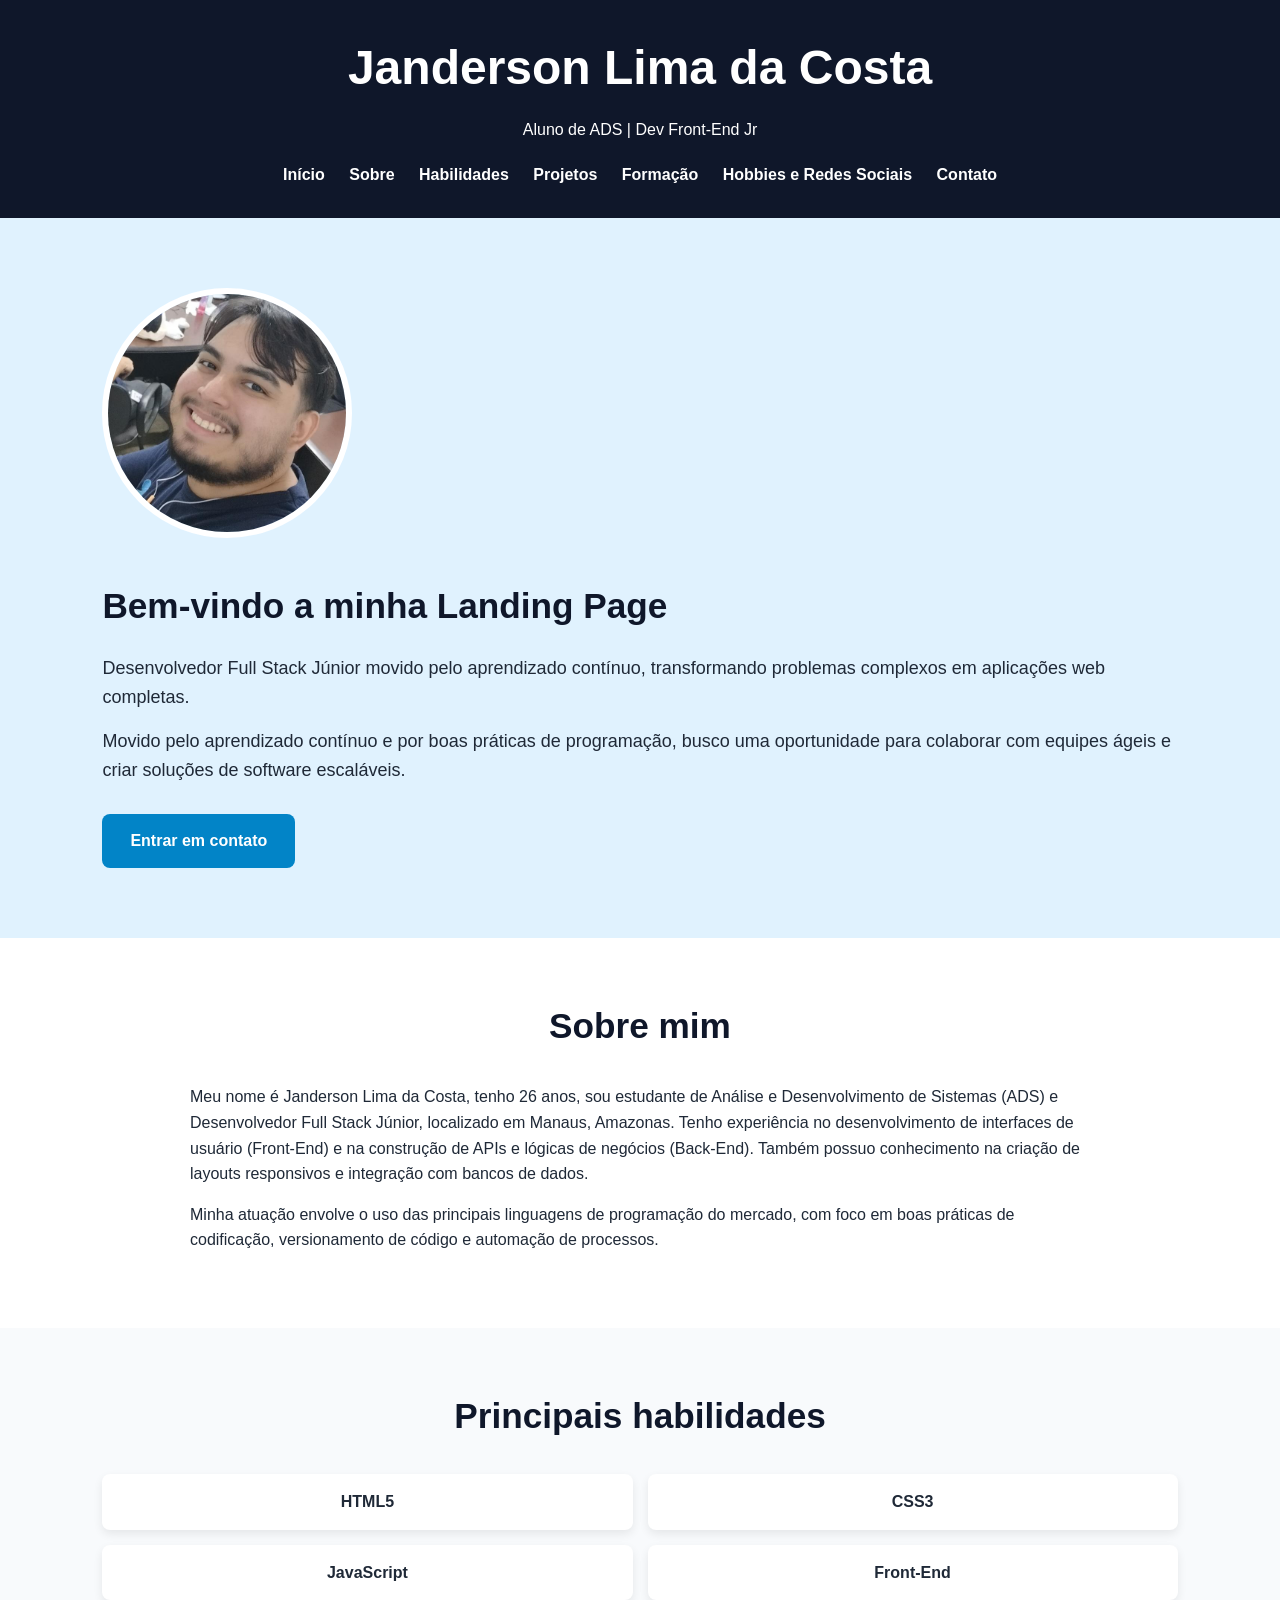
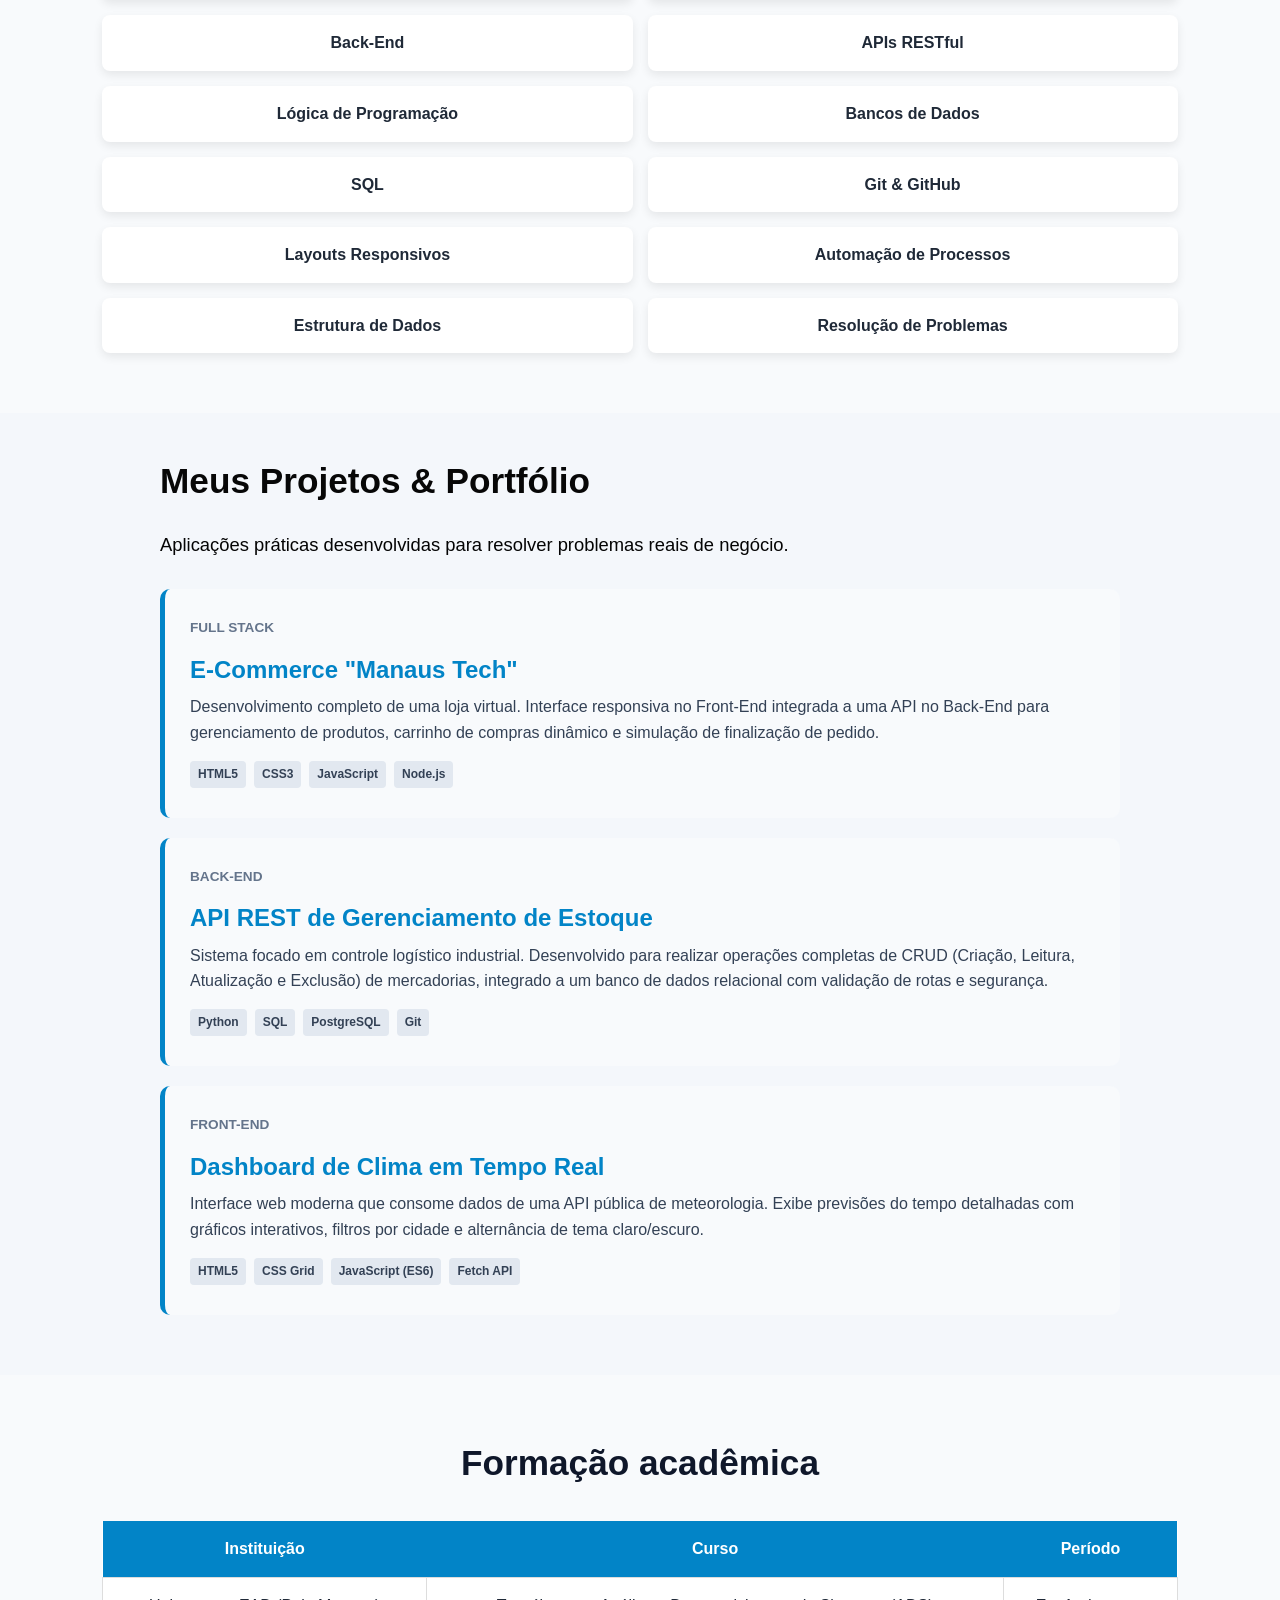
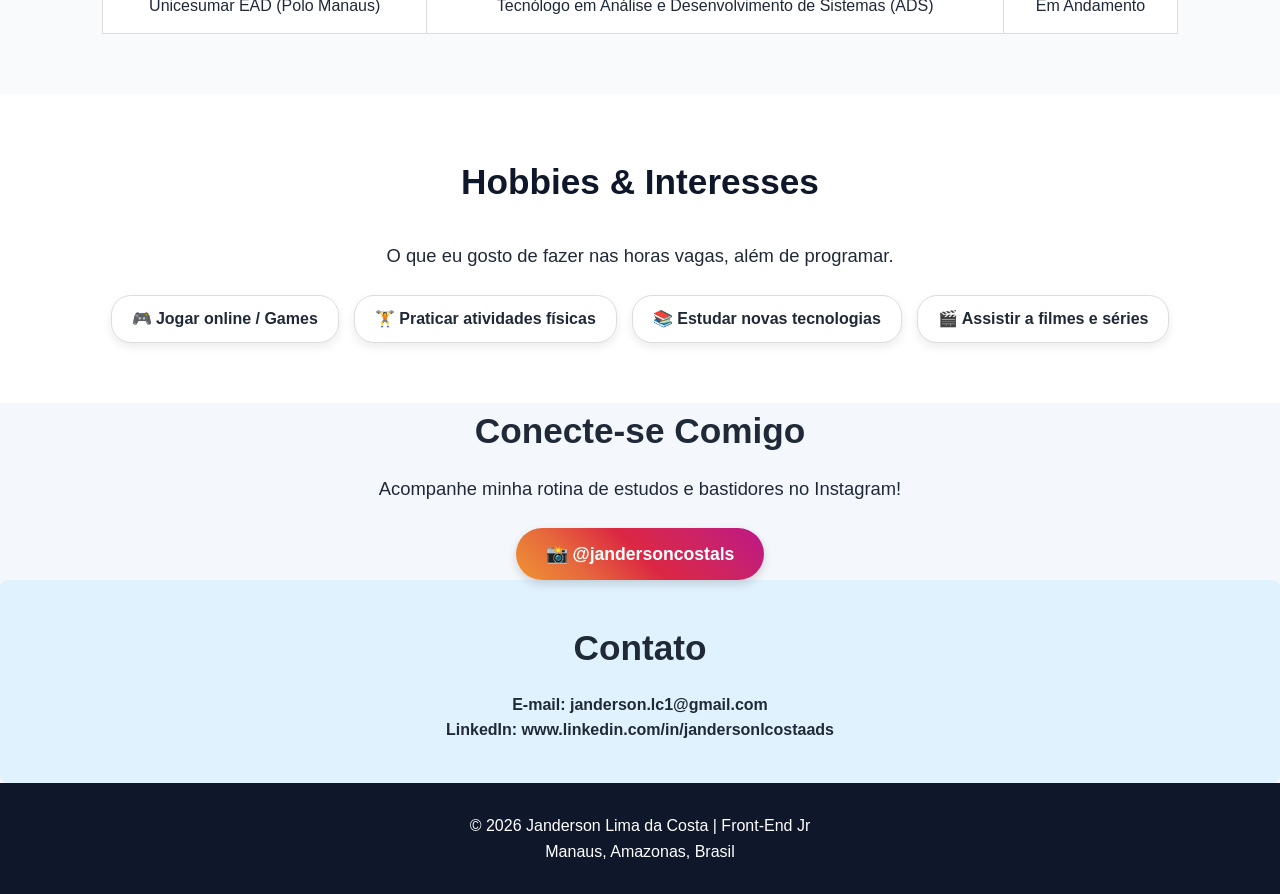
==== Index.html @ ffc3fad6 "Corrigido o nome dos arquivos para leitura correta nos deploys" ====
<!doctype html>
<html lang="pt-BR">
  <head>
    <meta charset="UTF-8" />
    <meta name="viewport" content="width=device-width, initial-scale=1.0" />
    <title>Janderson Costa | Aluno de ADS</title>

    <link rel="stylesheet" href="Style.css" />
    <style>
      html {
        scroll-behavior: smooth;
      }
    </style>
  </head>

  <body>
    <header class="cabecalho">
      <h1>Janderson Lima da Costa</h1>
      <p>Aluno de ADS | Dev Front-End Jr</p>

      <nav class="menu">
        <a href="#inicio">Início</a>
        <a href="#sobre">Sobre</a>
        <a href="#habilidades">Habilidades</a>
        <a href="#projetos">Projetos</a>
        <a href="#formacao">Formação</a>
        <a href="#Hobbies">Hobbies e Redes Sociais</a>
        <a href="#contato">Contato</a>
      </nav>
    </header>

    <main>
      <section id="inicio" class="hero">
        <img
          src="Foto perfil.jpeg"
          alt="Foto de Janderson Costa"
          class="foto-perfil"
          onerror="this.onerror=null; this.src='5907.jpg';"
          
        />

        <div>
          <h2>Bem-vindo a minha Landing Page</h2>

          <p>
            Desenvolvedor Full Stack Júnior movido pelo aprendizado contínuo,
            transformando problemas complexos em aplicações web completas.
          </p>

          <p>
            Movido pelo aprendizado contínuo e por boas práticas de programação,
            busco uma oportunidade para colaborar com equipes ágeis e criar
            soluções de software escaláveis.
          </p>

          <a href="#contato" class="botao">Entrar em contato</a>
        </div>
      </section>

      <section id="sobre" class="secao">
        <h2>Sobre mim</h2>

        <p>
          Meu nome é Janderson Lima da Costa, tenho 26 anos, sou estudante de
          Análise e Desenvolvimento de Sistemas (ADS) e Desenvolvedor Full Stack
          Júnior, localizado em Manaus, Amazonas. Tenho experiência no
          desenvolvimento de interfaces de usuário (Front-End) e na construção
          de APIs e lógicas de negócios (Back-End). Também possuo conhecimento
          na criação de layouts responsivos e integração com bancos de dados.
        </p>

        <p>
          Minha atuação envolve o uso das principais linguagens de programação
          do mercado, com foco em boas práticas de codificação, versionamento de
          código e automação de processos.
        </p>
      </section>

      <section id="habilidades" class="secao destaque">
        <h2>Principais habilidades</h2>

        <ul class="lista-cards">
          <li>HTML5</li>
          <li>CSS3</li>
          <li>JavaScript</li>
          <li>Front-End</li>
          <li>Back-End</li>
          <li>APIs RESTful</li>
          <li>Lógica de Programação</li>
          <li>Bancos de Dados</li>
          <li>SQL</li>
          <li>Git & GitHub</li>
          <li>Layouts Responsivos</li>
          <li>Automação de Processos</li>
          <li>Estrutura de Dados</li>
          <li>Resolução de Problemas</li>
        </ul>
      </section>

      <!-- SEÇÃO DE PROJETOS -->
      <section id="projetos" class="secao-projetos">
        <h2>Meus Projetos & Portfólio</h2>
        <p class="subtitulo">
          Aplicações práticas desenvolvidas para resolver problemas reais de
          negócio.
        </p>

        <div class="container-projetos">
          <!-- Projeto 1 -->
          <article class="card-projeto">
            <div class="tag-tecnologia">Full Stack</div>
            <h3>E-Commerce "Manaus Tech"</h3>
            <p>
              Desenvolvimento completo de uma loja virtual. Interface responsiva
              no Front-End integrada a uma API no Back-End para gerenciamento de
              produtos, carrinho de compras dinâmico e simulação de finalização
              de pedido.
            </p>
            <div class="badges">
              <span>HTML5</span> <span>CSS3</span> <span>JavaScript</span>
              <span>Node.js</span>
            </div>
          </article>

          <!-- Projeto 2 -->
          <article class="card-projeto">
            <div class="tag-tecnologia">Back-End</div>
            <h3>API REST de Gerenciamento de Estoque</h3>
            <p>
              Sistema focado em controle logístico industrial. Desenvolvido para
              realizar operações completas de CRUD (Criação, Leitura,
              Atualização e Exclusão) de mercadorias, integrado a um banco de
              dados relacional com validação de rotas e segurança.
            </p>
            <div class="badges">
              <span>Python</span> <span>SQL</span> <span>PostgreSQL</span>
              <span>Git</span>
            </div>
          </article>

          <!-- Projeto 3 -->
          <article class="card-projeto">
            <div class="tag-tecnologia">Front-End</div>
            <h3>Dashboard de Clima em Tempo Real</h3>
            <p>
              Interface web moderna que consome dados de uma API pública de
              meteorologia. Exibe previsões do tempo detalhadas com gráficos
              interativos, filtros por cidade e alternância de tema
              claro/escuro.
            </p>
            <div class="badges">
              <span>HTML5</span> <span>CSS Grid</span>
              <span>JavaScript (ES6)</span> <span>Fetch API</span>
            </div>
          </article>
        </div>
      </section>

      <section id="formacao" class="secao destaque">
        <h2>Formação acadêmica</h2>

        <table>
          <thead>
            <tr>
              <th>Instituição</th>
              <th>Curso</th>
              <th>Período</th>
            </tr>
          </thead>

          <tbody>
            <tr>
              <td>Unicesumar EAD (Polo Manaus)</td>
              <td>Tecnólogo em Análise e Desenvolvimento de Sistemas (ADS)</td>
              <td>Em Andamento</td>
            </tr>
          </tbody>
        </table>
      </section>

      <!-- SEÇÃO DE HOBBIES E INTERESSES -->
      <section id="Hobbies" class="secao">
        <h2>Hobbies & Interesses</h2>
        <p
          class="subtitulo"
          style="
            text-align: center !important;
            width: 100% !important;
            display: block !important;
            margin: 0 auto 25px auto !important;
          "
        >
          O que eu gosto de fazer nas horas vagas, além de programar.
        </p>

        <ul class="lista-hobbies">
          <li>🎮 Jogar online / Games</li>
          <li>🏋️ Praticar atividades físicas</li>
          <li>📚 Estudar novas tecnologias</li>
          <li>🎬 Assistir a filmes e séries</li>
        </ul>
      </section>

      <!-- SEÇÃO DE REDES SOCIAIS -->
      <section id="redes-sociais" class="secao-destaque">
        <h2>Conecte-se Comigo</h2>
        <p class="subtitulo">
          Acompanhe minha rotina de estudos e bastidores no Instagram!
        </p>

        <div class="container-instagram">
          <a
            href="https://www.instagram.com/jandersoncostals/"
            target="_blank"
            class="btn-instagram"
          >
            📸 @jandersoncostals
          </a>
        </div>
      </section>

      <section class="secao-contato" id="contato">
  <h2>Contato</h2>
  <p><strong>E-mail: janderson.lc1@gmail.com</p></strong>
  <p><strong>LinkedIn: www.linkedin.com/in/jandersonlcostaads</p></strong>
</section>

    </main>

    <footer class="rodape">
      <p>© 2026 Janderson Lima da Costa | Front-End Jr</p>
      <p>Manaus, Amazonas, Brasil</p>
    </footer>
  </body>
</html>
---- Style.css ----
/* =====================================================
   CSS
   ===================================================== */

* {
  margin: 0;
  padding: 0;
  box-sizing: border-box;
}

/* =====================================================
   BODY
   ===================================================== */

body {
  /* Fonte utilizada na página */
  font-family: Arial, sans-serif;

  /* Cor de fundo da página */
  background-color: #f4f7fb;

  /* Cor padrão dos textos */
  color: #1f2937;

  /* Espaçamento entre linhas */
  line-height: 1.6;
}

/* =====================================================
   CABEÇALHO
   ===================================================== */

/*
Classe utilizada no HEADER.

Responsável pela área superior da página.
*/
.cabecalho {
  /* Cor de fundo */
  background-color: #0f172a;

  /* Cor dos textos */
  color: white;

  /* Espaçamento interno */
  padding: 30px 8%;

  /* Centraliza os textos */
  text-align: center;
}

/*
Título principal do cabeçalho
*/
.cabecalho h1 {
  /* Tamanho da fonte */
  font-size: 36px;

  /* Espaço abaixo do título */
  margin-bottom: 10px;
}

/*
Subtítulo do cabeçalho
*/
.cabecalho p {
  margin-bottom: 20px;
}

/* =====================================================
   MENU
   ===================================================== */

/*
Links do menu de navegação.
*/
.menu a {
  /* Cor do link */
  color: white;

  /* Remove o sublinhado */
  text-decoration: none;

  /* Espaçamento entre os links */
  margin: 0 10px;

  /* Texto em negrito */
  font-weight: bold;
}

/*
Pseudo-classe hover.

É aplicada quando o mouse passa sobre o elemento.
*/
.menu a:hover {
  color: #38bdf8;
}

/* =====================================================
   HERO
   ===================================================== */

/*
Hero é a primeira seção visual da página.

Contém:
- Foto
- Texto principal
- Botão
*/
.hero {
  /* Ativa o Flexbox */
  display: flex;
  flex-wrap: wrap;
  /* Alinha os itens verticalmente */
  align-items: center;

  /* Espaço entre foto e texto */
  gap: 40px;

  /* Espaçamento interno */
  padding: 70px 8%;

  /* Cor de fundo */
  background-color: #e0f2fe;
}

/* =====================================================
   FOTO DE PERFIL
   ===================================================== */

/*
Imagem principal do currículo.
*/
.foto-perfil {
  /* Largura */
  width: 250px;

  /* Altura */
  height: 250px;

  /* Torna a imagem circular */
  border-radius: 50%;

  /* Ajusta o corte da imagem */
  object-fit: cover;

  /* Borda branca */
  border: 6px solid white;
}

/* =====================================================
   TÍTULO PRINCIPAL DA HERO
   ===================================================== */

.hero h2 {
  font-size: 36px;

  color: #0f172a;

  margin-bottom: 20px;
}

/*
Parágrafos da seção inicial.
*/
.hero p {
  margin-bottom: 15px;

  font-size: 18px;
}

/* =====================================================
   BOTÃO
   ===================================================== */

/*
Botão principal da página.
*/
.botao {
  /* Permite comportamentos de bloco */
  display: inline-block;

  /* Cor de fundo */
  background-color: #0284c7;

  /* Cor do texto */
  color: white;

  /* Espaçamento interno */
  padding: 14px 28px;

  /* Bordas arredondadas */
  border-radius: 8px;

  /* Remove sublinhado */
  text-decoration: none;

  /* Negrito */
  font-weight: bold;

  margin-top: 15px;
}

/*
Efeito ao passar o mouse.
*/
.botao:hover {
  background-color: #0369a1;
}

/* =====================================================
   SEÇÕES DA PÁGINA
   ===================================================== */

/*
Classe reutilizada em várias seções.
*/
.secao {
  padding: 60px 8%;

  background-color: white;
}

/*
Títulos das seções.
*/
.secao h2 {
  text-align: center;

  color: #0f172a;

  font-size: 32px;

  margin-bottom: 30px;
}

/*
Parágrafos das seções.
*/
.secao p {
  max-width: 900px;

  margin: 0 auto 15px auto;
}

/* =====================================================
   FUNDO ALTERNATIVO
   ===================================================== */

.destaque {
  background-color: #f8fafc;
}

/* =====================================================
   GRID DE HABILIDADES
   ===================================================== */

.lista-cards {
  display: grid;

  /* 4 colunas iguais */
  grid-template-columns: repeat(2, 1fr);

  gap: 15px;

  list-style: none;
}

/*
Cada item da lista.
*/
.lista-cards li {
  background-color: white;

  padding: 15px;

  border-radius: 8px;

  text-align: center;

  font-weight: bold;

  box-shadow: 0 4px 10px rgba(0, 0, 0, 0.08);
}

/* =====================================================
   CARDS DE PROJETOS)
   ===================================================== */

.secao-projetos {
  padding: 40px 20px;
  max-width: 1000px;
  margin: 0 auto;
}

.secao-projetos h2 {
  color: #070707;
  margin-bottom: 20px;
}

.secao-projetos .subtitulo {
  color: #040404;
  margin-bottom: 30px;
  font-size: 1.1rem;
}

.card-projeto {
  background-color: #f8fafc;
  padding: 25px;
  /* Barra lateral colorida azul */
  border-left: 5px solid #0284c7;
  border-radius: 10px;
  margin-bottom: 20px;
  text-align: left;
}

.card-projeto h3 {
  color: #0284c7;
  margin-bottom: 5px;
  font-size: 1.4rem;
}

.tag-tecnologia {
  display: inline-block;
  color: #64748b;
  font-size: 0.85rem;
  font-weight: bold;
  text-transform: uppercase;
  margin-bottom: 12px;
}

.card-projeto p {
  color: #334155;
  line-height: 1.6;
  margin-bottom: 15px;
}

.badges {
  display: flex;
  flex-wrap: wrap;
  gap: 8px;
  margin-bottom: 5px; /* Ajustado para fechar o card de uma forma que achei elegante */
}

.badges span {
  background-color: #e2e8f0;
  color: #334155;
  font-size: 0.75rem;
  font-weight: 600;
  padding: 4px 8px;
  border-radius: 4px;
}

/* =====================================================
   TABELA
   ===================================================== */

/*
Tabela completa.
*/
table {
  text-align: center;
  vertical-align: middle;
  width: 100%;
  
  border-collapse: collapse;

  background-color: white;
}

/*
Cabeçalho da tabela.
*/
th {
  background-color: #0284c7;

  color: white;

  padding: 15px;
}

/*
Células da tabela.
*/
td {
  padding: 15px;

  border: 1px solid #ddd;
}
/* Ativa as regras apenas na tela do celular */
@media (max-width: 480px) {
  
  /* Transforma a tabela, o corpo e as linhas em blocos de largura total */
  table, tbody, tr, td {
    display: block;
    width: 100%;
    box-sizing: border-box;
  }

  /* Cria um espaçamento entre cada card para eles não colarem um no outro */
  td {
    margin-bottom: 15px; /* Empurra o próximo card para baixo */
    background-color: white;
    
    /* Mantém os cantos arredondados e a sombra do seu layout */
    border: 1px solid #ddd;
    border-radius: 8px;
    box-shadow: 0 4px 6px rgba(0, 0, 0, 0.05);
  }

  /* Opcional: Remove o espaçamento do último item para não sobrar espaço no fim */
  td:last-child {
    margin-bottom: 0;
  }

  /* Esconde o cabeçalho azul (th) no celular para não quebrar a estrutura */
  th {
    display: none;
  }
}
/* =====================================================
   AJUSTE GLOBAL DE FONTES (TÍTULOS E SUBTÍTULOS)
   ===================================================== */

/* Título principal do site (Seção Hero / Abertura) */
h1 {
  font-size: 3rem !important;
}

/* Títulos de todas as seções (Projetos, Formação, Hobbies, etc.) */
h2 {
  font-size: 2.2rem !important; /* Aumenta o tamanho padrão de todos os h2 */
  margin-bottom: 15px;
}

/* Títulos internos dos cards (Nome dos projetos, etc.) */
h3 {
  font-size: 1.5rem !important; /* Melhora a leitura dentro dos blocos */
}

/* Todos os subtítulos/parágrafos de descrição das seções */
.subtitulo {
  font-size: 1.15rem !important;
  line-height: 1.6;
}

/* =====================================================
   ESTRUTURA FLEX PARA TÍTULO E SUBTÍTULO
   ===================================================== */

/* Transforma apenas os blocos de texto em containers Flexbox */
#hobbies h2,
#redes-sociais h2,
#hobbies .subtitulo,
#redes-sociais .subtitulo {
  display: flex !important;
  justify-content: center !important;
  text-align: center !important;
  width: 100% !important;
  margin-left: auto !important;
  margin-right: auto !important;
}

/* Ajusta a margem inferior dos subtítulos flex */
#hobbies .subtitulo,
#redes-sociais .subtitulo {
  margin-bottom: 25px !important;
  max-width: 800px; /* Limita o tamanho do parágrafo para melhor leitura */
}

/* =====================================================
   ESTILIZAÇÃO DOS COMPONENTES DE HOBBIES E REDE SOCIAL
   ===================================================== */

/* Configura a lista de hobbies */
.lista-hobbies {
  display: flex !important;
  flex-wrap: wrap !important;
  justify-content: center !important;
  gap: 15px;
  padding: 0 !important;
  margin: 15px auto 0 auto !important;
  list-style: none !important;
  width: 100% !important;
}

/* Itens da lista de Hobbies */
.lista-hobbies li {
  background-color: white;
  border: 1px solid #ddd;
  padding: 10px 20px;
  border-radius: 20px;
  font-size: 1rem;
  font-weight: bold;
  color: #1f2937;
  box-shadow: 0 4px 10px rgba(0, 0, 0, 0.08);
}

/* Alinhamento do botão do Instagram */
.container-instagram {
  display: flex !important;
  justify-content: center !important;
  width: 100% !important;
  margin-top: 15px !important;
}

/* Botão com o gradiente oficial do Instagram */
.btn-instagram {
  display: inline-block;
  background: linear-gradient(
    45deg,
    #f09433 0%,
    #e6683c 25%,
    #dc2743 50%,
    #cc2366 75%,
    #bc1888 100%
  );
  color: white;
  text-decoration: none;
  font-weight: bold;
  font-size: 1.1rem;
  padding: 12px 30px;
  border-radius: 30px;
  box-shadow: 0 4px 10px rgba(0, 0, 0, 0.15);
  transition:
    transform 0.2s ease,
    box-shadow 0.2s ease;
}

.btn-instagram:hover {
  transform: scale(1.05);
  box-shadow: 0 6px 15px rgba(0, 0, 0, 0.25);
}

/* Configuração do fundo para a seção de contato */
.secao-contato, #contato {
  background-color: #e0f2fe; 
  padding: 40px 20px;       
  border-radius: 8px;       
  text-align: center;       
}

/* =====================================================
   RODAPÉ 
   ===================================================== */

/* Alinha o container do rodapé e todo o seu conteúdo no meio da tela */
footer,
.rodape,
#rodape {
  display: flex ;
  flex-direction: column ;
  align-items: center ;
  justify-content: center t;
  text-align: center ;
  width: 100% ;
  padding: 30px 20px ;
  background-color: #0f172a ;
  color: white ;
}
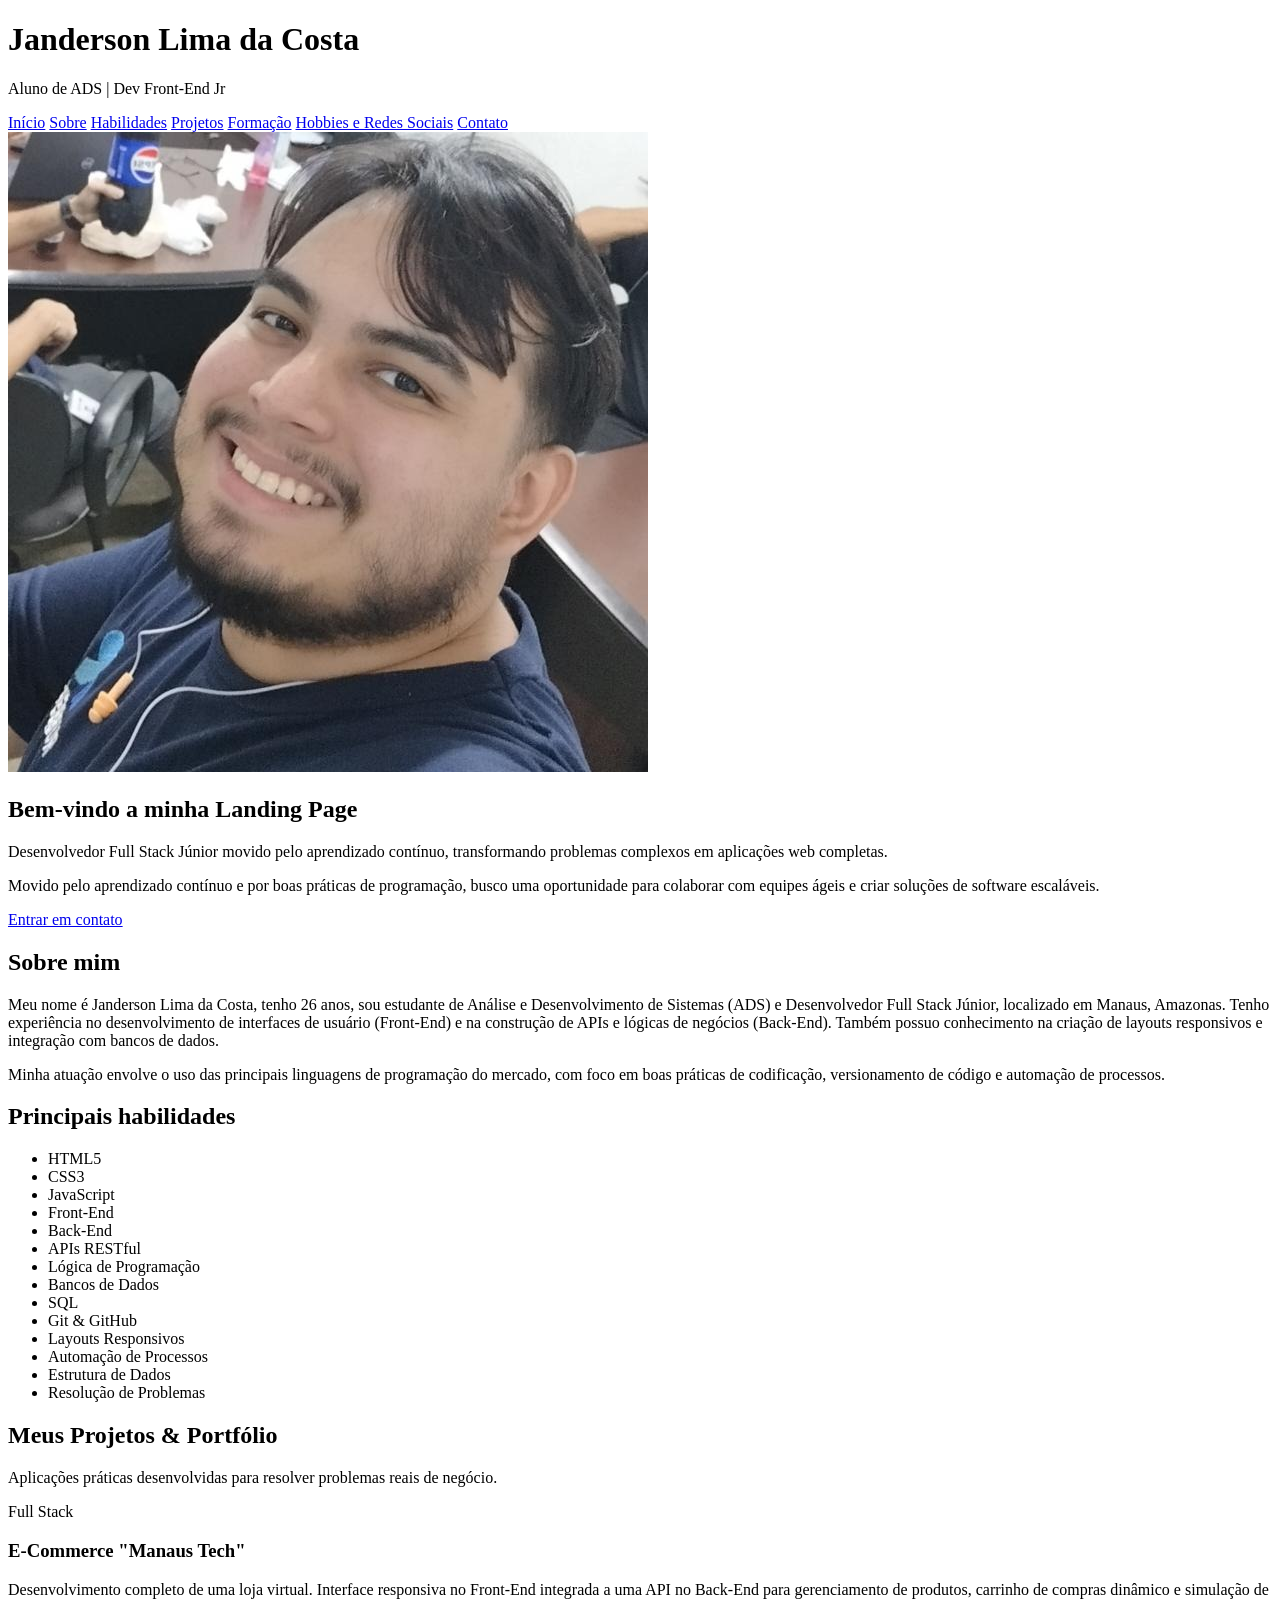
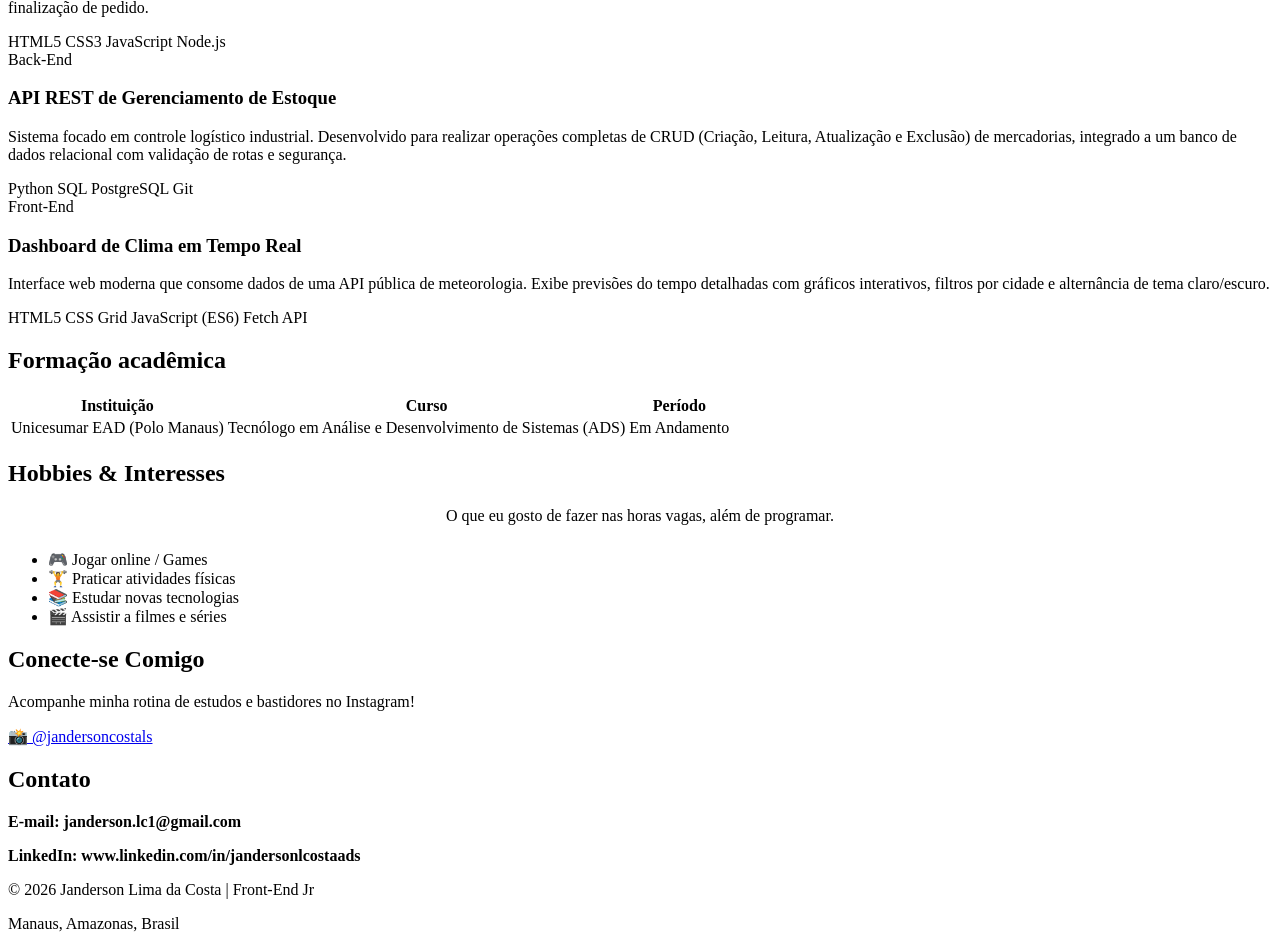
==== commit 5273e948: "nome correto dos arquivos" ====
--- a/Index.html
+++ b/Index.html
@@ -5,7 +5,7 @@
     <meta name="viewport" content="width=device-width, initial-scale=1.0" />
     <title>Janderson Costa | Aluno de ADS</title>
 
-    <link rel="stylesheet" href="Style.css" />
+    <link rel="stylesheet" href="style.css" />
     <style>
       html {
         scroll-behavior: smooth;
